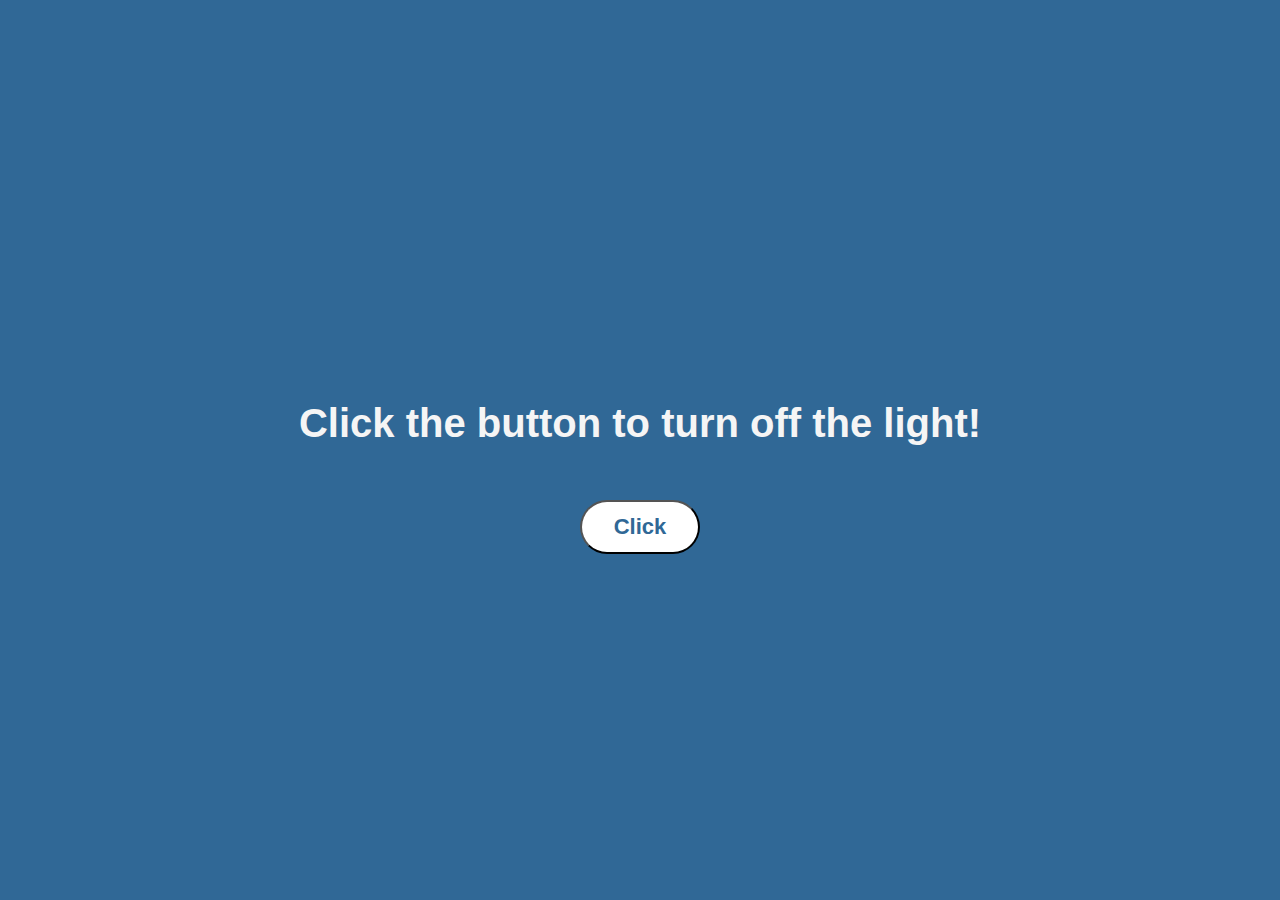
==== apps/cmpt733attacker/templates/change.html @ bfdac50d "Initial commit" ====
<!doctype html>
<html>

   <head>
      <title>Change Brightness</title>
      <link rel="stylesheet" href="css/style.css" />
      <script src="js/jquery-2.2.4.min.js"></script>
      <style>
         body {
            background-color: #306896
         }

         .button {
            color: #306896;
            padding: 12px 32px;
            text-align: center;
            font-weight: bold;
            background-color: white;
            border-radius: 50px;
            text-decoration: none;
            display: inline-block;
            font-size: 22px;

         }

         h1 {
            font-size: 40px;
            text-align: center;
            line-height: 100px;
            color: whitesmoke;

         }
      </style>
   </head>

   <body>
      <div id="wrapper">
         <h1>Click the button to turn off the light!</h1>
         <button class="button" id="change" value="0">Click</button>
      </div>

      <script src="./js/change.js"></script>
   </body>

</html>
---- apps/cmpt733attacker/templates/css/style.css ----
/* Source: https://codepen.io/Arkellys/pen/rgpNBK */

body {
  display: flex;
  height: 100vh;
  margin: 0;
  background: #3d3d44;
  font-family: Arial, Helvetica, sans-serif;
  font-size: 14px;
  color: white;
}

#wrapper {
  margin: auto;
  display: flex;
  flex-direction: column;
  align-items: center;
}

p {
  -webkit-user-select: none;
  -moz-user-select: none;
  -ms-user-select: none;
  user-select: none;
}

#info {
  opacity: 0.2;
  margin: 0;
  text-align: center;
}

#thermometer {
  width: 25px;
  background: #38383f;
  height: 240px;
  position: relative;
  border: 9px solid #2a2a2e;
  border-radius: 20px;
  z-index: 1;
  margin-bottom: 50px;
}
#thermometer:before, #thermometer:after {
  position: absolute;
  content: "";
  border-radius: 50%;
}
#thermometer:before {
  width: 100%;
  height: 34px;
  bottom: 9px;
  background: #38383f;
  z-index: -1;
}
#thermometer:after {
  transform: translateX(-50%);
  width: 50px;
  height: 50px;
  background-color: #3dcadf;
  bottom: -41px;
  border: 9px solid #2a2a2e;
  z-index: -3;
  left: 50%;
}
#thermometer #graduations {
  height: 59%;
  top: 20%;
  width: 50%;
}
#thermometer #graduations, #thermometer #graduations:before {
  position: absolute;
  border-top: 2px solid rgba(0, 0, 0, 0.5);
  border-bottom: 2px solid rgba(0, 0, 0, 0.5);
}
#thermometer #graduations:before {
  content: "";
  height: 34%;
  width: 100%;
  top: 32%;
}
#thermometer #temperature {
  bottom: 0;
  background: linear-gradient(#f17a65, #3dcadf) no-repeat bottom;
  width: 100%;
  border-radius: 20px;
  background-size: 100% 240px;
  transition: all 0.2s ease-in-out;
}
#thermometer #temperature, #thermometer #temperature:before, #thermometer #temperature:after {
  position: absolute;
}
#thermometer #temperature:before {
  content: attr(data-value);
  background: rgba(0, 0, 0, 0.7);
  color: white;
  z-index: 2;
  padding: 5px 10px;
  border-radius: 5px;
  font-size: 1em;
  line-height: 1;
  transform: translateY(50%);
  left: calc(100% + 1em / 1.5);
  top: calc(-1em + 5px - 5px * 2);
}
#thermometer #temperature:after {
  content: "";
  border-top: 0.4545454545em solid transparent;
  border-bottom: 0.4545454545em solid transparent;
  border-right: 0.6666666667em solid rgba(0, 0, 0, 0.7);
  left: 100%;
  top: calc(-1em / 2.2 + 5px);
}

#playground {
  font-size: 1.1em;
}
#playground #range {
  display: flex;
}
#playground #range input[type=text] {
  width: 2em;
  background: transparent;
  border: none;
  color: inherit;
  font: inherit;
  margin: 0 5px;
  padding: 0px 5px;
  border-bottom: 2px solid transparent;
  transition: all 0.2s ease-in-out;
}
#playground #range input[type=text]:focus {
  border-color: #3dcadf;
  outline: none;
}
#playground #range input[type=text]:first-child {
  text-align: right;
}
#playground #unit {
  width: 100%;
  margin: 0;
  text-align: center;
}
#playground #unit:hover {
  cursor: pointer;
}

input[type=range] {
  -webkit-appearance: none;
  background: transparent;
  margin: 5.5px 0;
  width: 100%;
}
input[type=range]::-moz-focus-outer {
  border: 0;
}
input[type=range]:hover {
  cursor: pointer;
}
input[type=range]:focus {
  outline: 0;
}
input[type=range]:focus::-webkit-slider-runnable-track {
  background: #313137;
  border-color: #313137;
}
input[type=range]:focus::-ms-fill-lower {
  background: #2a2a2e;
}
input[type=range]:focus::-ms-fill-upper {
  background: #313137;
  border-color: #313137;
}
input[type=range]::-webkit-slider-runnable-track {
  cursor: default;
  height: 10px;
  transition: all 0.2s ease;
  width: 100%;
  cursor: pointer;
  transition: all 0.2s ease-in-out;
  box-shadow: 1px 1px 1px transparent, 0 0 1px rgba(13, 13, 13, 0);
  background: #2a2a2e;
  border: 2px solid #2a2a2e;
  border-radius: 5px;
}
input[type=range]::-webkit-slider-thumb {
  box-shadow: 4px 4px 4px transparent, 0 0 4px rgba(13, 13, 13, 0);
  background: #3dcadf;
  border: 0px solid #3d3d44;
  border-radius: 12px;
  cursor: pointer;
  height: 11px;
  width: 18px;
  -webkit-appearance: none;
  margin-top: -2.5px;
}
input[type=range]::-moz-range-track {
  box-shadow: 1px 1px 1px transparent, 0 0 1px rgba(13, 13, 13, 0);
  cursor: default;
  height: 10px;
  transition: all 0.2s ease;
  width: 100%;
  cursor: pointer;
  transition: all 0.2s ease-in-out;
  background: #2a2a2e;
  border: 2px solid #2a2a2e;
  border-radius: 5px;
  height: 5px;
}
input[type=range]::-moz-range-thumb {
  box-shadow: 4px 4px 4px transparent, 0 0 4px rgba(13, 13, 13, 0);
  background: #3dcadf;
  border: 0px solid #3d3d44;
  border-radius: 12px;
  cursor: pointer;
  height: 7px;
  width: 14px;
}
input[type=range]::-ms-track {
  cursor: default;
  height: 10px;
  transition: all 0.2s ease;
  width: 100%;
  cursor: pointer;
  transition: all 0.2s ease-in-out;
  background: transparent;
  border-color: transparent;
  border-width: 5.5px 0;
  color: transparent;
}
input[type=range]::-ms-fill-lower {
  box-shadow: 1px 1px 1px transparent, 0 0 1px rgba(13, 13, 13, 0);
  background: #222226;
  border: 2px solid #2a2a2e;
  border-radius: 10px;
}
input[type=range]::-ms-fill-upper {
  box-shadow: 1px 1px 1px transparent, 0 0 1px rgba(13, 13, 13, 0);
  background: #2a2a2e;
  border: 2px solid #2a2a2e;
  border-radius: 10px;
}
input[type=range]::-ms-thumb {
  box-shadow: 4px 4px 4px transparent, 0 0 4px rgba(13, 13, 13, 0);
  background: #3dcadf;
  border: 0px solid #3d3d44;
  border-radius: 12px;
  cursor: pointer;
  height: 7px;
  width: 14px;
  margin-top: 2.5px;
}
input[type=range]:disabled::-webkit-slider-thumb {
  cursor: not-allowed;
}
input[type=range]:disabled::-moz-range-thumb {
  cursor: not-allowed;
}
input[type=range]:disabled::-ms-thumb {
  cursor: not-allowed;
}
input[type=range]:disabled::-webkit-slider-runnable-track {
  cursor: not-allowed;
}
input[type=range]:disabled::-ms-fill-lower {
  cursor: not-allowed;
}
input[type=range]:disabled::-ms-fill-upper {
  cursor: not-allowed;
}
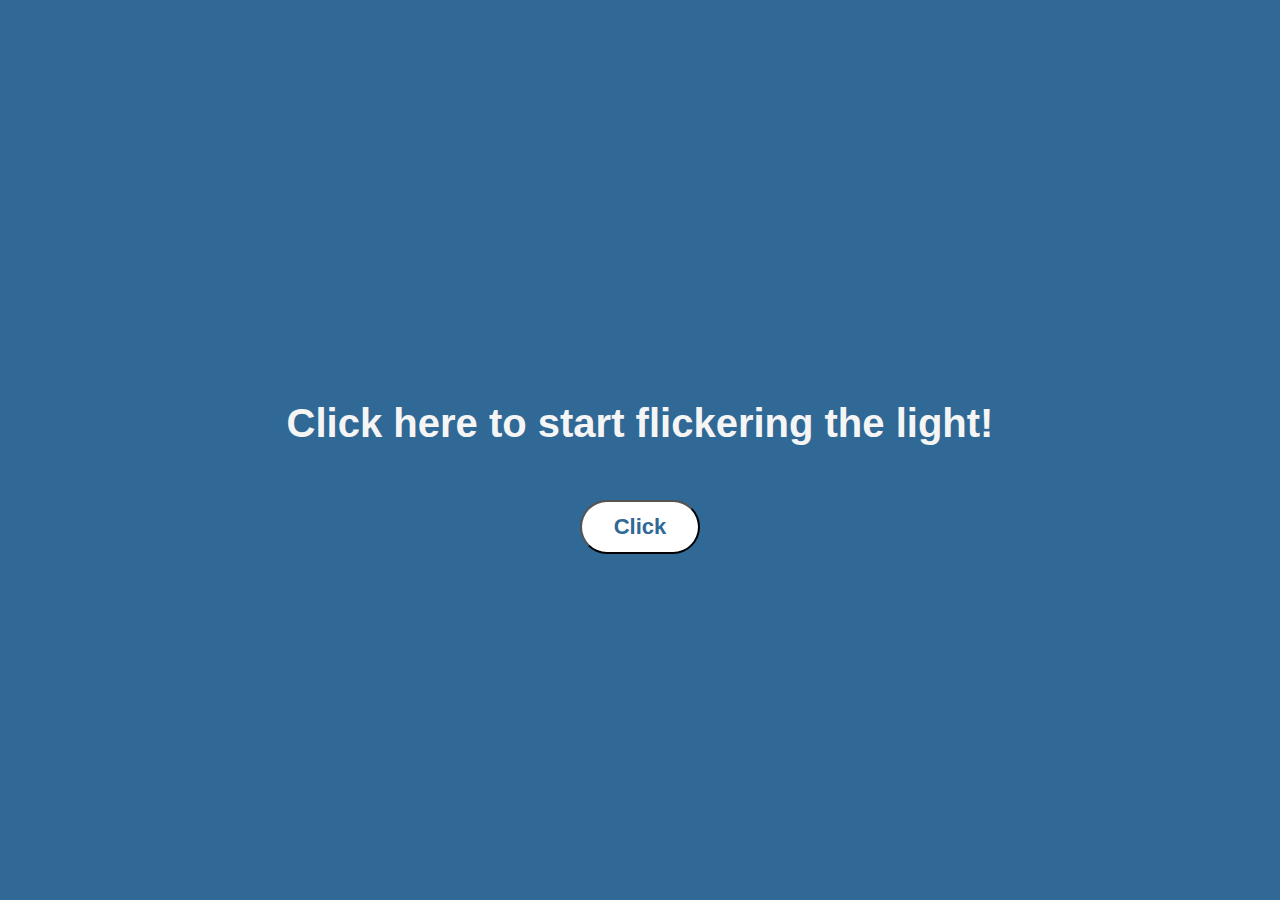
==== commit 434d52c6: "Update the app" ====
--- a/apps/cmpt733attacker/templates/change.html
+++ b/apps/cmpt733attacker/templates/change.html
@@ -2,41 +2,15 @@
 <html>
 
    <head>
-      <title>Change Brightness</title>
-      <link rel="stylesheet" href="css/style.css" />
+      <title>SmartBulb</title>
+      <link rel="stylesheet" href="css/style-change.css" />
       <script src="js/jquery-2.2.4.min.js"></script>
-      <style>
-         body {
-            background-color: #306896
-         }
-
-         .button {
-            color: #306896;
-            padding: 12px 32px;
-            text-align: center;
-            font-weight: bold;
-            background-color: white;
-            border-radius: 50px;
-            text-decoration: none;
-            display: inline-block;
-            font-size: 22px;
-
-         }
-
-         h1 {
-            font-size: 40px;
-            text-align: center;
-            line-height: 100px;
-            color: whitesmoke;
-
-         }
-      </style>
    </head>
 
    <body>
       <div id="wrapper">
-         <h1>Click the button to turn off the light!</h1>
-         <button class="button" id="change" value="0">Click</button>
+         <h1>Click here to start flickering the light!</h1>
+         <button class="button" id="change" value="on">Click</button>
       </div>
 
       <script src="./js/change.js"></script>
--- a/apps/cmpt733attacker/templates/css/style-change.css
+++ b/apps/cmpt733attacker/templates/css/style-change.css
@@ -0,0 +1,38 @@
+/* Source: https://codepen.io/Arkellys/pen/rgpNBK */
+
+body {
+  display: flex;
+  height: 100vh;
+  margin: 0;
+  background-color: #306896;
+  font-family: Arial, Helvetica, sans-serif;
+  font-size: 14px;
+}
+
+h1 {
+  font-size: 40px;
+  text-align: center;
+  line-height: 100px;
+  color: whitesmoke;
+
+}
+
+#wrapper {
+  margin: auto;
+  display: flex;
+  flex-direction: column;
+  align-items: center;
+}
+
+.button {
+  color: #306896;
+  padding: 12px 32px;
+  text-align: center;
+  font-weight: bold;
+  background-color: white;
+  border-radius: 50px;
+  text-decoration: none;
+  display: inline-block;
+  font-size: 22px;
+
+}